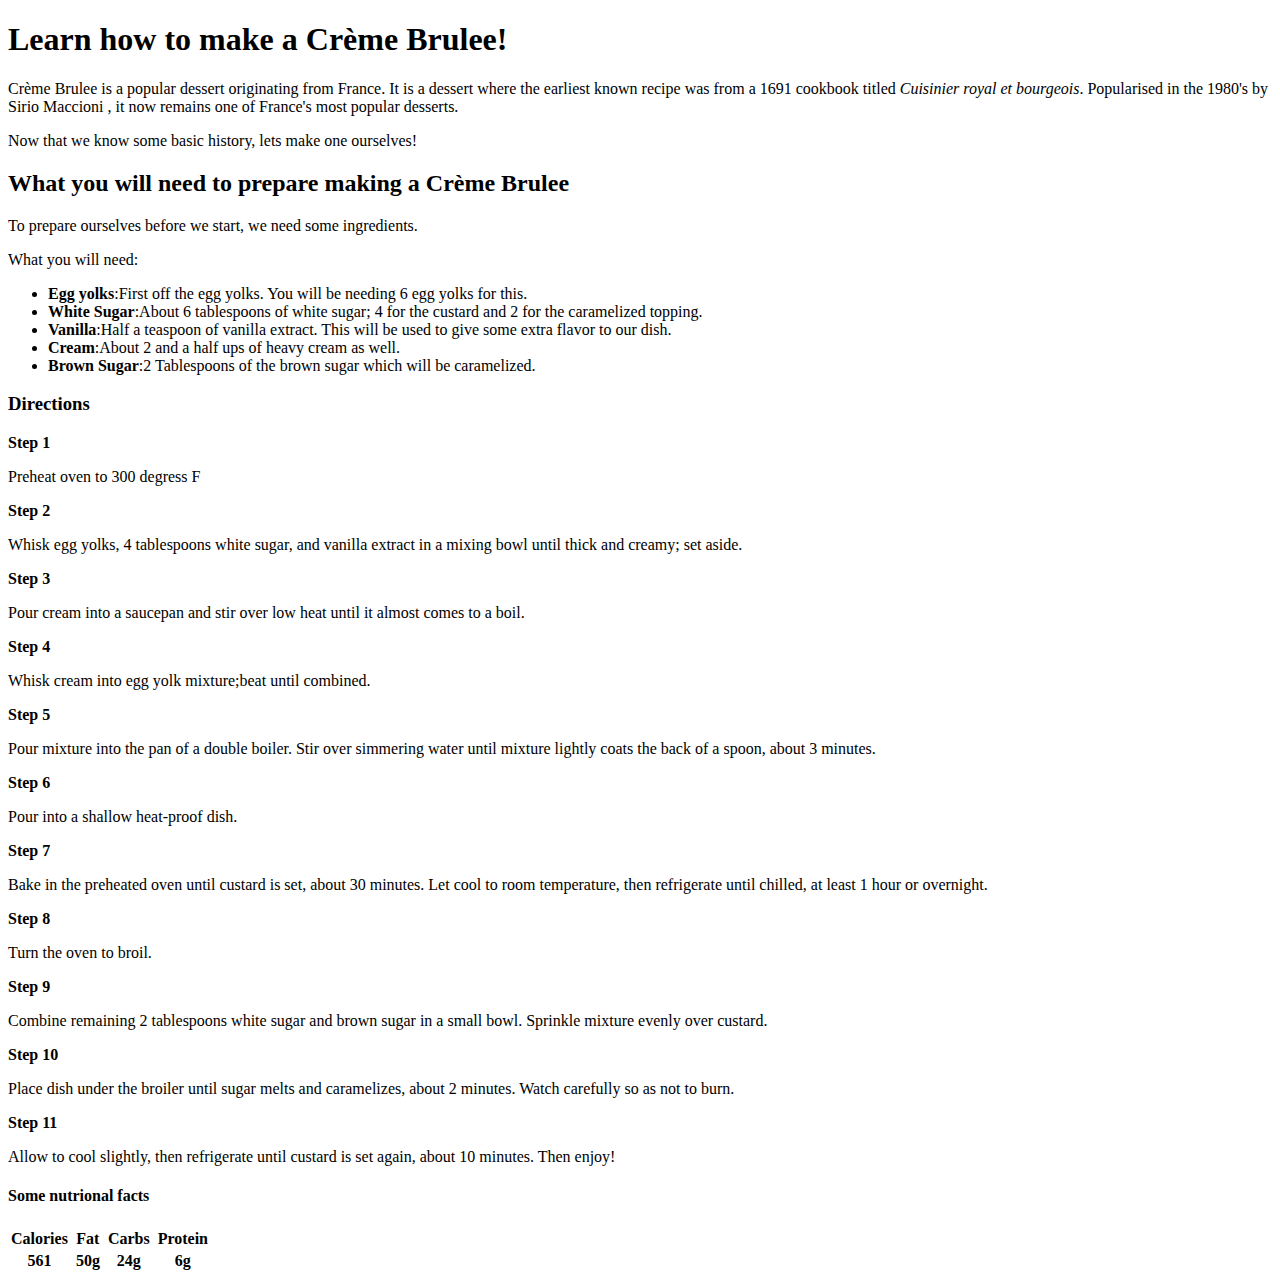
==== recipes/index.html @ e0e88003 "Added 4 rows to the existing table under h4" ====
<!DOCTYPE html>
<html lang="en">
    <head>
        <meta charset="utf-8">
        <title>Crème Brûlée Recipe</title>
        <body>
            <h1>Learn how to make a Crème Brulee!</h1>
            <p>Crème Brulee is a popular dessert originating from France. It is a dessert where the earliest known recipe was from a 1691 cookbook titled <em>Cuisinier royal et bourgeois</em>. Popularised in the 1980's by Sirio Maccioni <!--tag wikipedia link to name-->, it now remains one of France's most popular desserts.</p> 
            <p>Now that we know some basic history, lets make one ourselves!</p>

            <h2>What you will need to prepare making a Crème Brulee</h2>
            <p>To prepare ourselves before we start, we need some ingredients.</p>
            <p>What you will need:</p>
                <ul>
                    <li><b>Egg yolks</b>:First off the egg yolks. You will be needing 6 egg yolks for this.</li>
                    <li><b>White Sugar</b>:About 6 tablespoons of white sugar; 4 for the custard and 2 for the caramelized topping.</li>
                    <li><b>Vanilla</b>:Half a teaspoon of vanilla extract. This will be used to give some extra flavor to our dish.</li>
                    <li><b>Cream</b>:About 2 and a half ups of heavy cream as well.</li>
                    <li><b>Brown Sugar</b>:2 Tablespoons of the brown sugar which will be caramelized.</li>
                </ul>

            <h3>Directions</h3>
            <p><b>Step 1</b></p>
                <p>Preheat oven to 300 degress F</p>
            
            <p><b>Step 2</b></p>
                <p>Whisk egg yolks, 4 tablespoons white sugar, and vanilla extract in a mixing bowl until thick and creamy; set aside.</p>
            
            <p><b>Step 3</b></p>
                <p>Pour cream into a saucepan and stir over low heat until it almost comes to a boil.</p>

            <p><b>Step 4</b></p>
                <p>Whisk cream into egg yolk mixture;beat until combined.</p>
            
            <p><b>Step 5</b></p>
                <p>Pour mixture into the pan of a double boiler. Stir over simmering water until mixture lightly coats the back of a spoon, about 3 minutes.</p>

            <p><b>Step 6</b></p>
                <p>Pour into a shallow heat-proof dish.</p>

            <p><b>Step 7</b></p>
                <p>Bake in the preheated oven until custard is set, about 30 minutes. Let cool to room temperature, then refrigerate until chilled, at least 1 hour or overnight.</p>

            <p><b>Step 8</b></p>
                <p>Turn the oven to broil.</p>

            <p><b>Step 9</b></p>
                <p>Combine remaining 2 tablespoons white sugar and brown sugar in a small bowl. Sprinkle mixture evenly over custard.</p>

            <p><b>Step 10</b></p>
                <p>Place dish under the broiler until sugar melts and caramelizes, about 2 minutes. Watch carefully so as not to burn.</p>
            
            <p><b>Step 11</b></p>
                <p>Allow to cool slightly, then refrigerate until custard is set again, about 10 minutes. Then enjoy!</p>

            <h4>Some nutrional facts</h4>
                <table>
                    <tr>
                        <th scope="col">Calories</th>
                        <th></th>
                        <th scope="col">Fat</th>
                        <th></th>
                        <th scope="col">Carbs</th>
                        <th></th>
                        <th scope="col">Protein</th>
                    </tr>
                    <tr>
                        <th scope="row">561</th>
                        <th></th>
                        <th scope="row">50g</th>
                        <th></th>
                        <th scope="row">24g</th>
                        <th></th>
                        <th scope="row">6g</th>
                    </tr>
                </table>
                
        </body>
    
    </head>














</html>
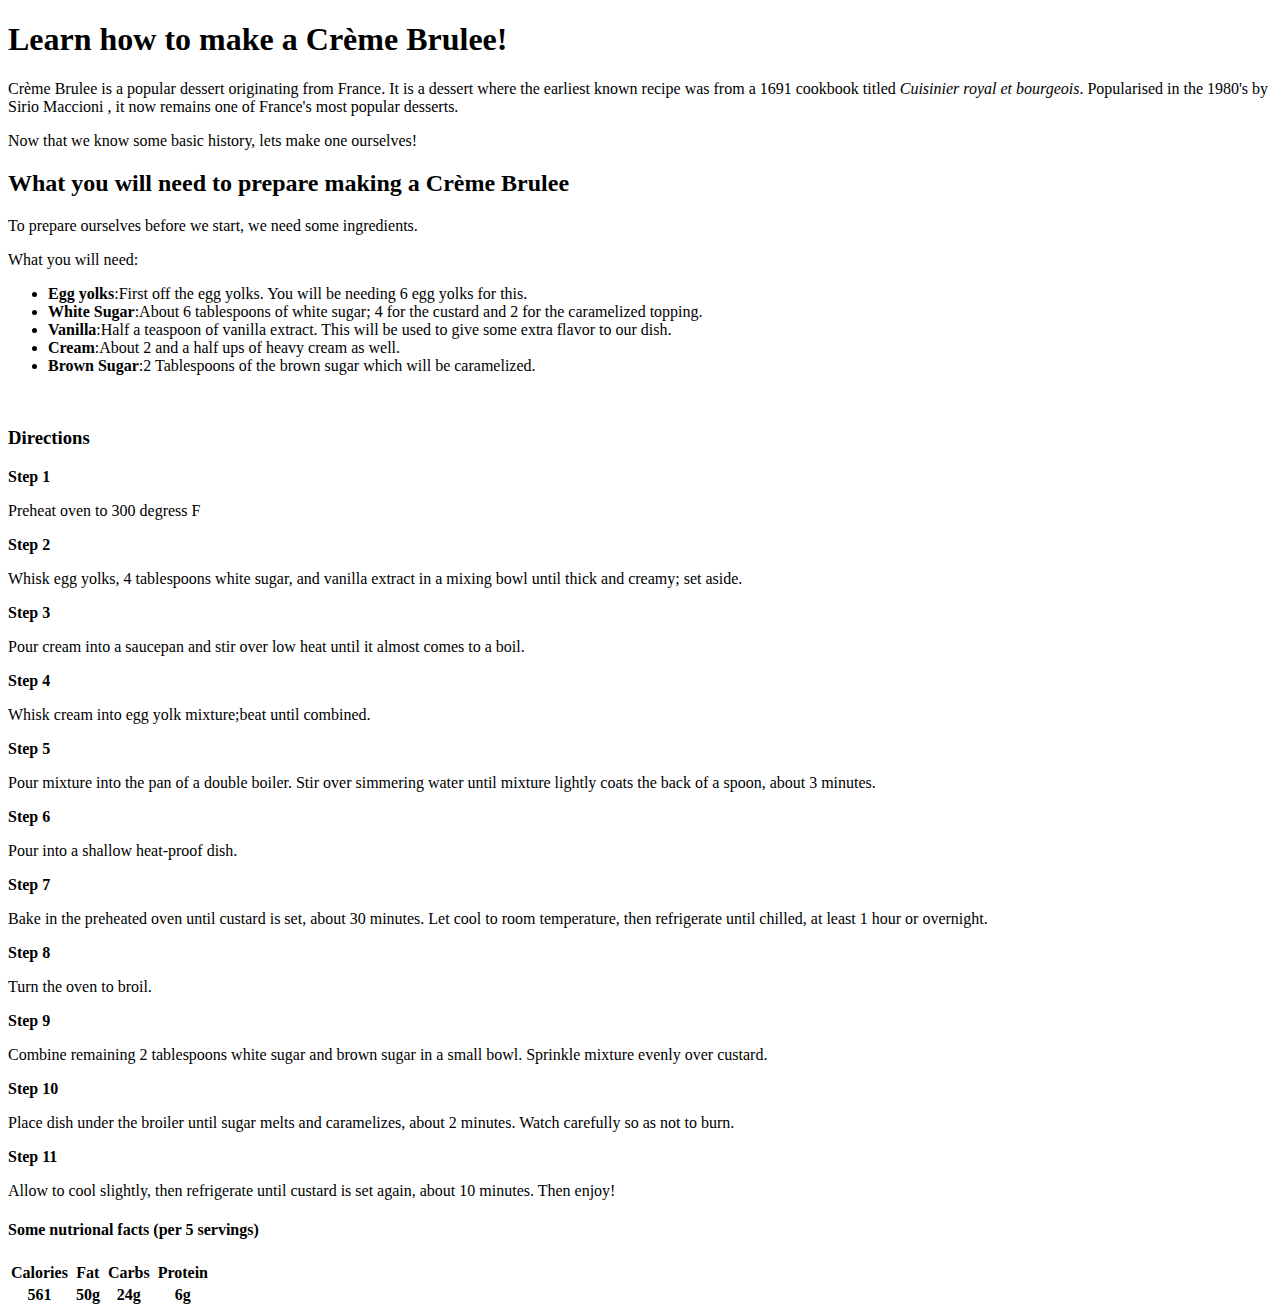
==== commit f9b5623f: "added a br tag above h3" ====
--- a/recipes/index.html
+++ b/recipes/index.html
@@ -18,6 +18,7 @@
                     <li><b>Cream</b>:About 2 and a half ups of heavy cream as well.</li>
                     <li><b>Brown Sugar</b>:2 Tablespoons of the brown sugar which will be caramelized.</li>
                 </ul>
+                <br>
 
             <h3>Directions</h3>
             <p><b>Step 1</b></p>
@@ -53,7 +54,7 @@
             <p><b>Step 11</b></p>
                 <p>Allow to cool slightly, then refrigerate until custard is set again, about 10 minutes. Then enjoy!</p>
 
-            <h4>Some nutrional facts</h4>
+            <h4>Some nutrional facts (per 5 servings)</h4>
                 <table>
                     <tr>
                         <th scope="col">Calories</th>
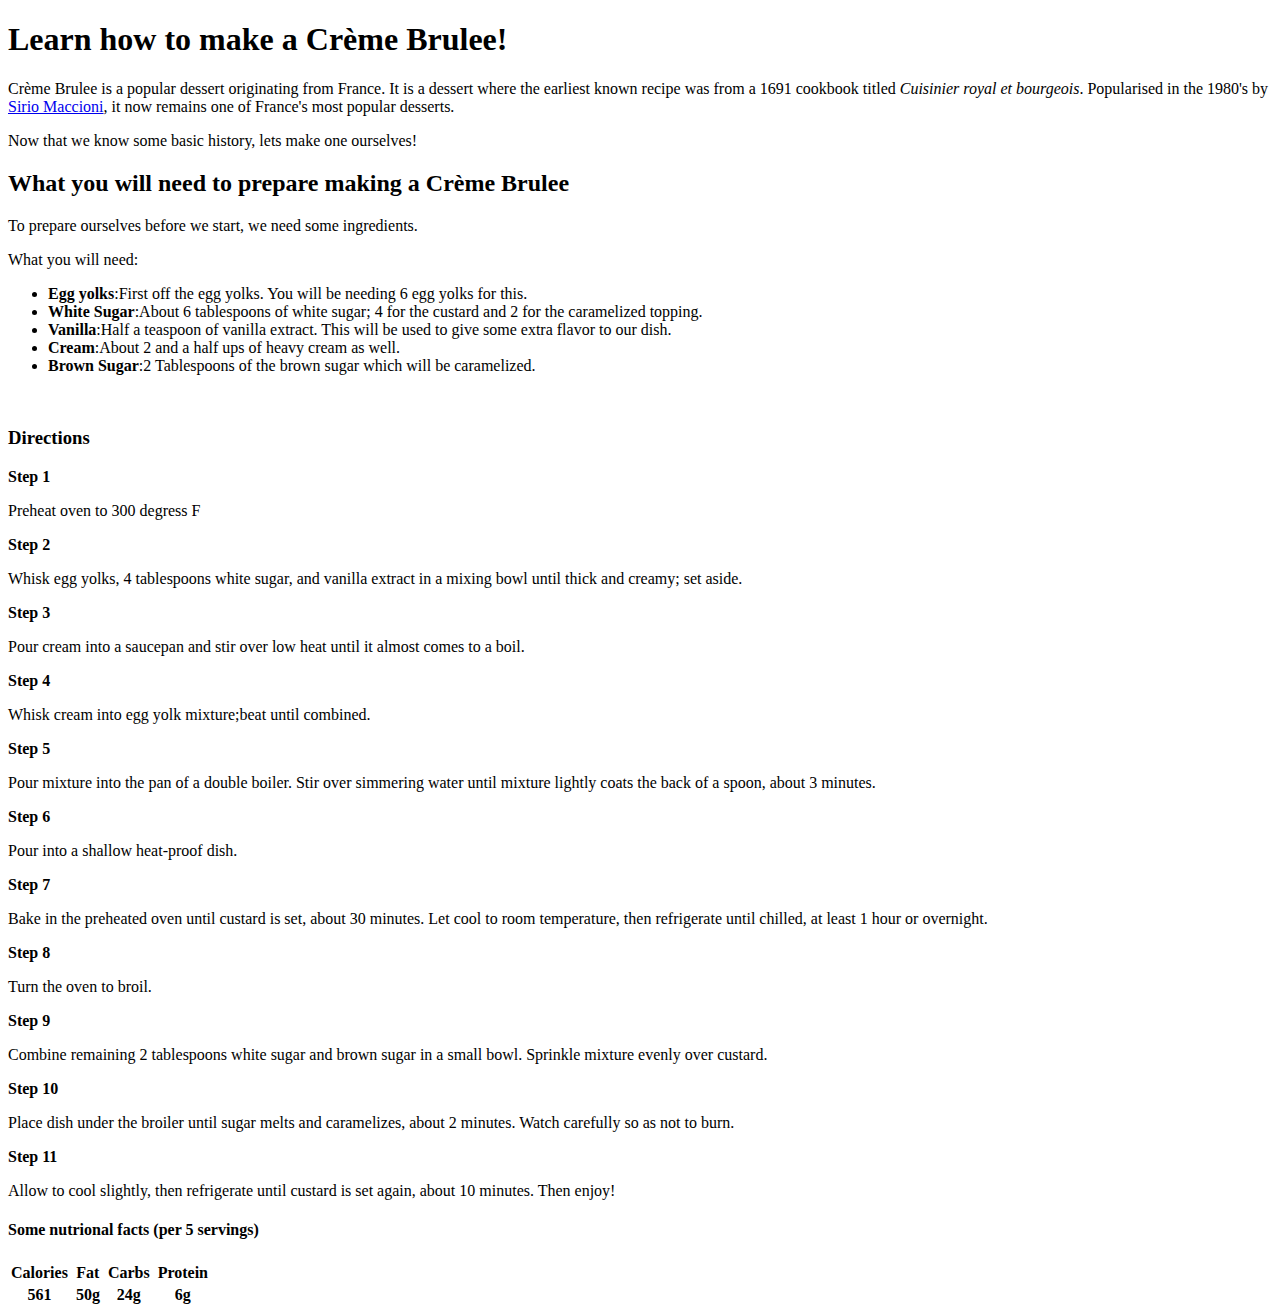
==== commit deb0f6e7: "Linked the name Sirio Maccioni in h1" ====
--- a/recipes/index.html
+++ b/recipes/index.html
@@ -5,7 +5,7 @@
         <title>Crème Brûlée Recipe</title>
         <body>
             <h1>Learn how to make a Crème Brulee!</h1>
-            <p>Crème Brulee is a popular dessert originating from France. It is a dessert where the earliest known recipe was from a 1691 cookbook titled <em>Cuisinier royal et bourgeois</em>. Popularised in the 1980's by Sirio Maccioni <!--tag wikipedia link to name-->, it now remains one of France's most popular desserts.</p> 
+            <p>Crème Brulee is a popular dessert originating from France. It is a dessert where the earliest known recipe was from a 1691 cookbook titled <em>Cuisinier royal et bourgeois</em>. Popularised in the 1980's by <a href="https://en.wikipedia.org/wiki/Sirio_Maccioni">Sirio Maccioni</a>, it now remains one of France's most popular desserts.</p> 
             <p>Now that we know some basic history, lets make one ourselves!</p>
 
             <h2>What you will need to prepare making a Crème Brulee</h2>
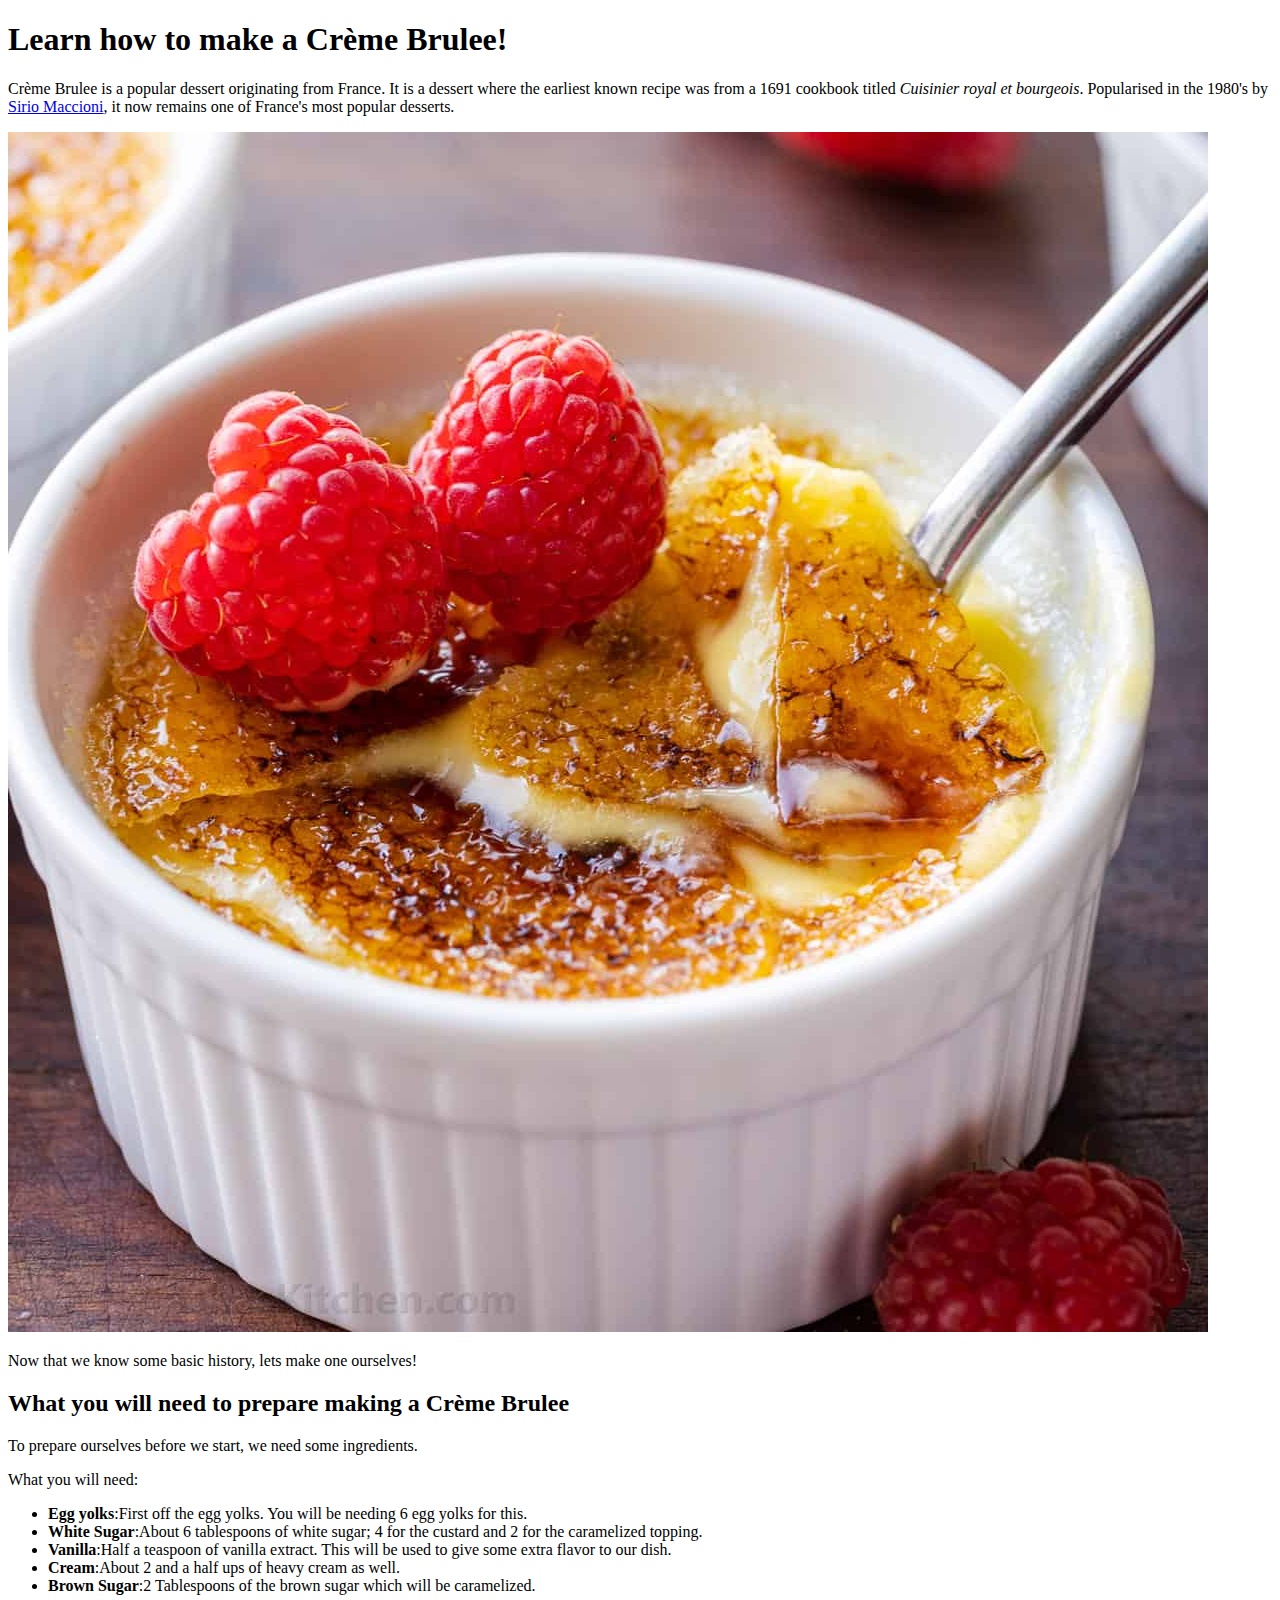
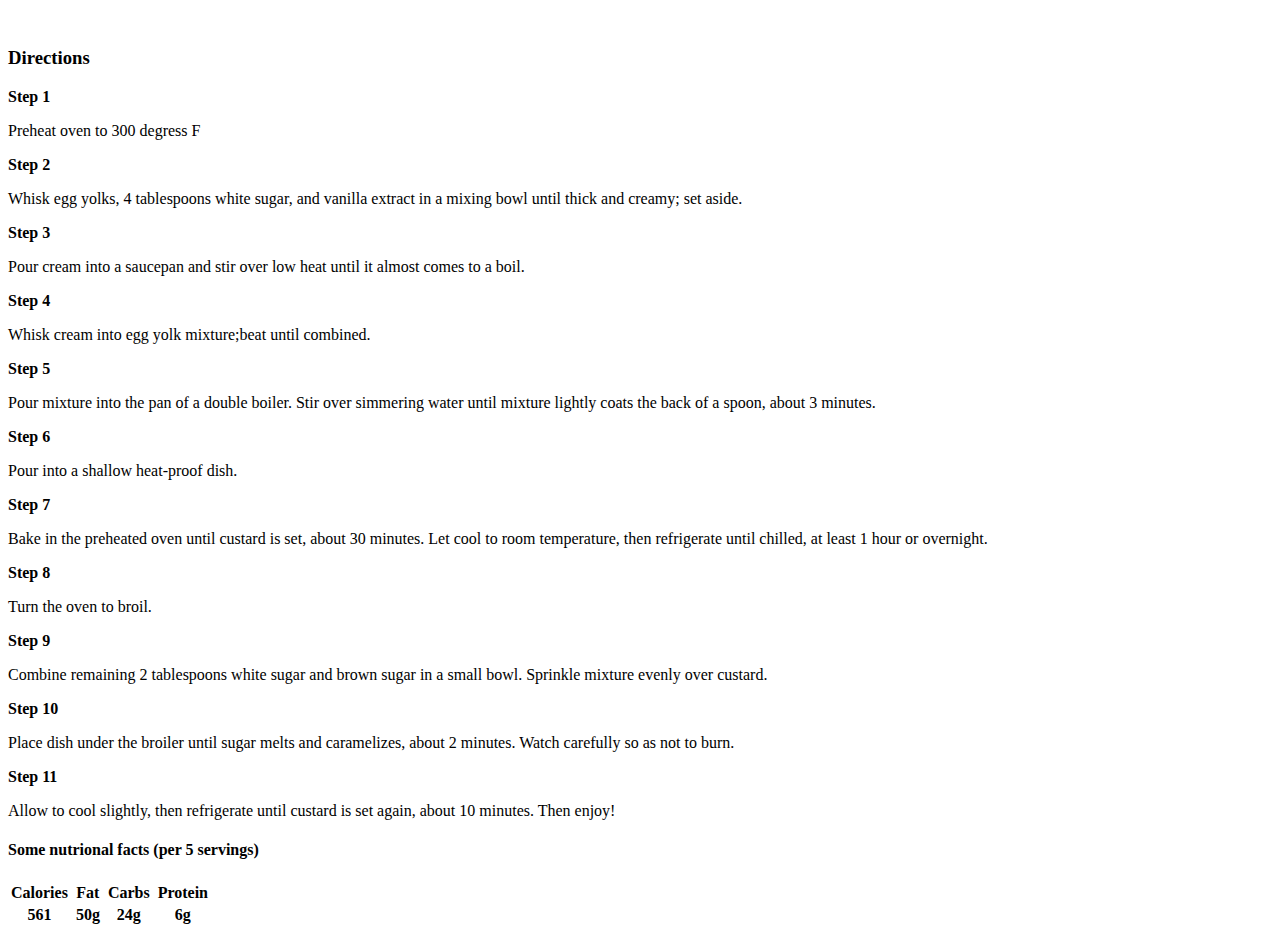
==== commit c23476ba: "Add an image link to the creme brulee image" ====
--- a/recipes/index.html
+++ b/recipes/index.html
@@ -5,7 +5,8 @@
         <title>Crème Brûlée Recipe</title>
         <body>
             <h1>Learn how to make a Crème Brulee!</h1>
-            <p>Crème Brulee is a popular dessert originating from France. It is a dessert where the earliest known recipe was from a 1691 cookbook titled <em>Cuisinier royal et bourgeois</em>. Popularised in the 1980's by <a href="https://en.wikipedia.org/wiki/Sirio_Maccioni">Sirio Maccioni</a>, it now remains one of France's most popular desserts.</p> 
+            <p>Crème Brulee is a popular dessert originating from France. It is a dessert where the earliest known recipe was from a 1691 cookbook titled <em>Cuisinier royal et bourgeois</em>. Popularised in the 1980's by <a href="https://en.wikipedia.org/wiki/Sirio_Maccioni" target="_blank" rel="noopener noreferrer">Sirio Maccioni</a>, it now remains one of France's most popular desserts.</p> 
+            <img src="../food-images/Creme-Brule-Recipe-SQ.jpg">
             <p>Now that we know some basic history, lets make one ourselves!</p>
 
             <h2>What you will need to prepare making a Crème Brulee</h2>
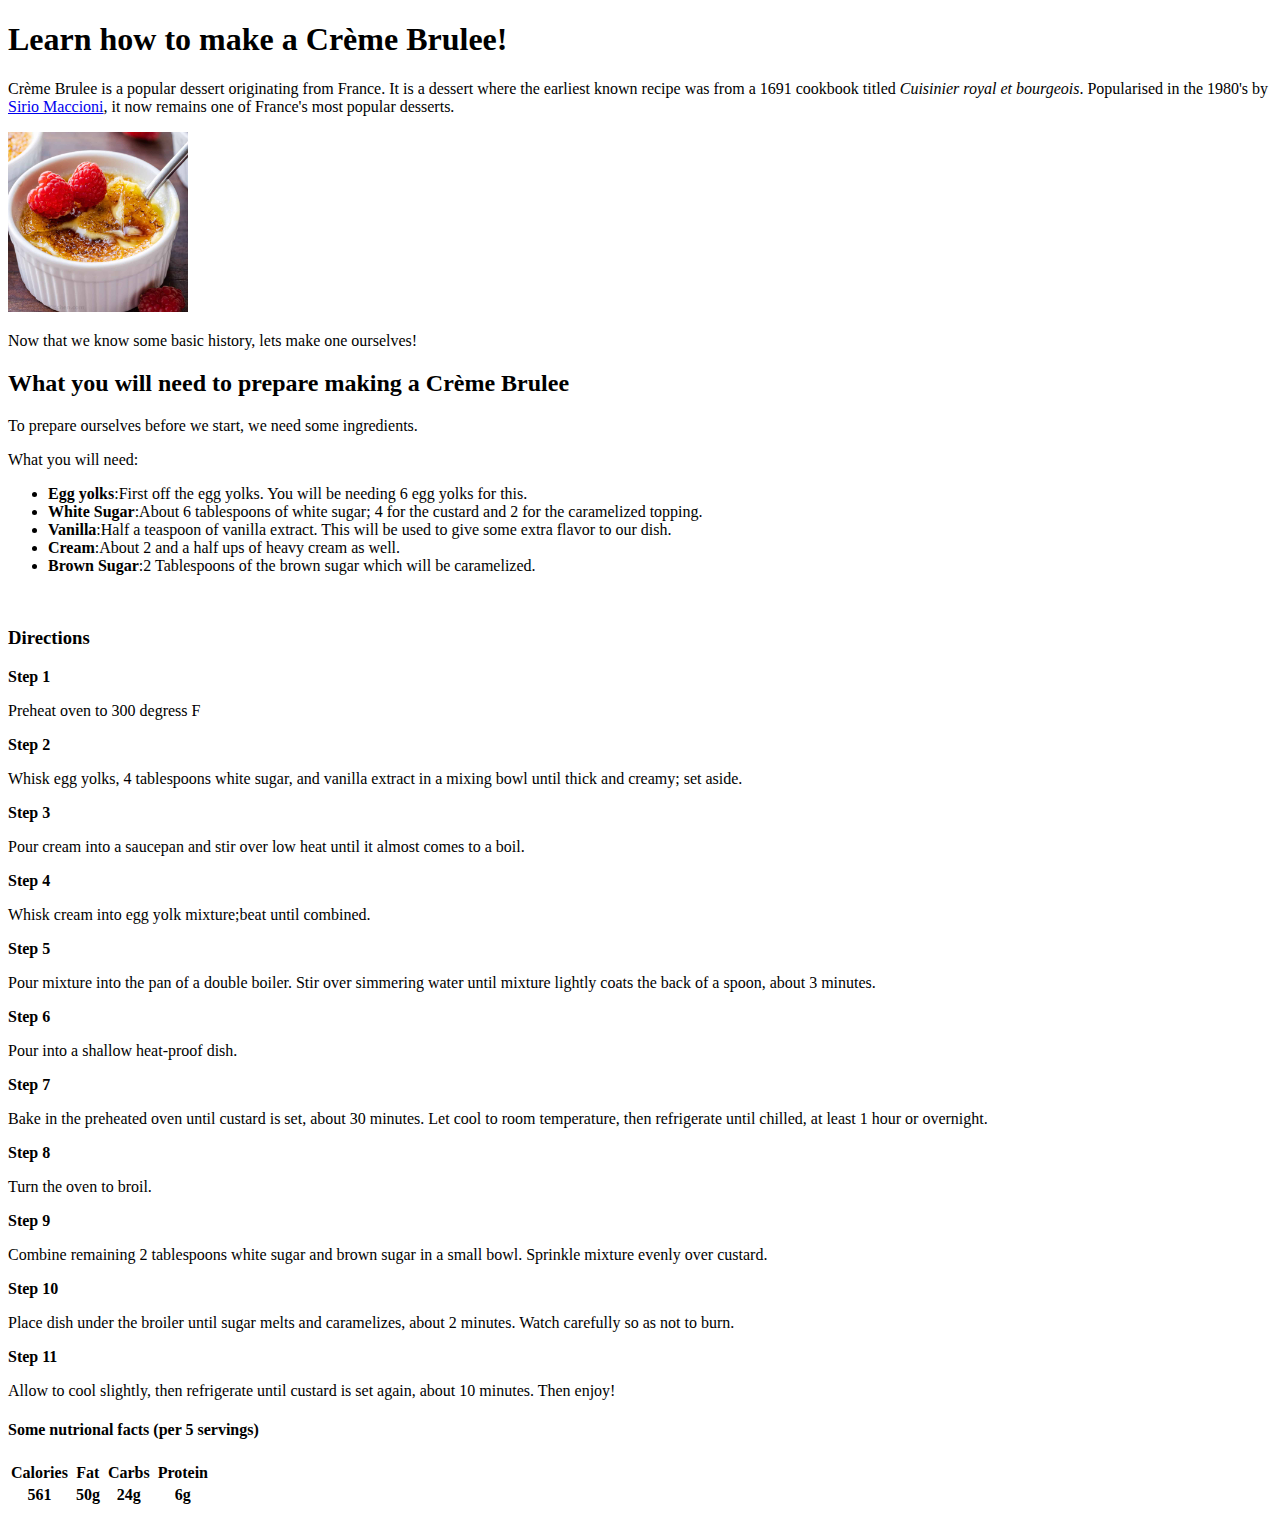
==== commit 96fac69d: "Sized the Creme brulee image" ====
--- a/recipes/index.html
+++ b/recipes/index.html
@@ -6,7 +6,7 @@
         <body>
             <h1>Learn how to make a Crème Brulee!</h1>
             <p>Crème Brulee is a popular dessert originating from France. It is a dessert where the earliest known recipe was from a 1691 cookbook titled <em>Cuisinier royal et bourgeois</em>. Popularised in the 1980's by <a href="https://en.wikipedia.org/wiki/Sirio_Maccioni" target="_blank" rel="noopener noreferrer">Sirio Maccioni</a>, it now remains one of France's most popular desserts.</p> 
-            <img src="../food-images/Creme-Brule-Recipe-SQ.jpg">
+            <img src="../food-images/Creme-Brule-Recipe-SQ.jpg" alt="A delicious loooking custard dessert called Crème Brulee" height="180" width="180">
             <p>Now that we know some basic history, lets make one ourselves!</p>
 
             <h2>What you will need to prepare making a Crème Brulee</h2>
